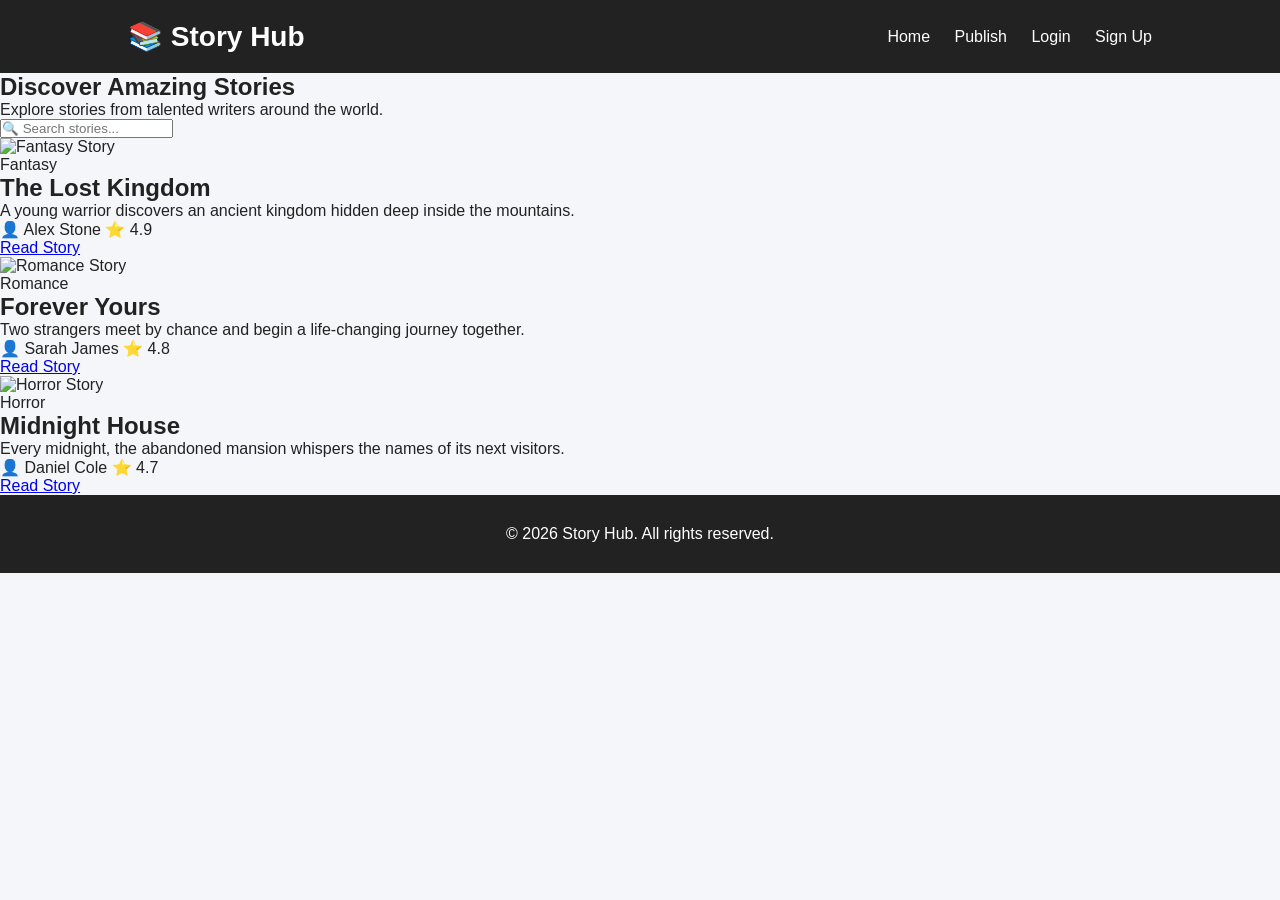
==== pages/read.html @ 15053173 "Create read.html" ====
<!DOCTYPE html>
<html lang="en">
<head>
    <meta charset="UTF-8">
    <meta name="viewport" content="width=device-width, initial-scale=1.0">
    <title>Browse Stories | Story Hub</title>
    <link rel="stylesheet" href="../style.css">
</head>
<body>

<header>
    <div class="logo">📚 Story Hub</div>

    <nav>
        <a href="../index.html">Home</a>
        <a href="publish.html">Publish</a>
        <a href="login.html">Login</a>
        <a href="signup.html">Sign Up</a>
    </nav>
</header>

<section class="browse-header">

    <h1>Discover Amazing Stories</h1>

    <p>Explore stories from talented writers around the world.</p>

    <input
        type="text"
        placeholder="🔍 Search stories..."
        class="search-box"
    >

</section>

<section class="story-grid">

    <div class="story-card">

        <img src="../images/fantasy.jpg" alt="Fantasy Story">

        <div class="story-content">

            <span class="genre">Fantasy</span>

            <h2>The Lost Kingdom</h2>

            <p>
                A young warrior discovers an ancient kingdom hidden deep inside the mountains.
            </p>

            <div class="story-info">
                <span>👤 Alex Stone</span>
                <span>⭐ 4.9</span>
            </div>

            <a href="story.html" class="read-btn">Read Story</a>

        </div>

    </div>

    <div class="story-card">

        <img src="../images/romance.jpg" alt="Romance Story">

        <div class="story-content">

            <span class="genre">Romance</span>

            <h2>Forever Yours</h2>

            <p>
                Two strangers meet by chance and begin a life-changing journey together.
            </p>

            <div class="story-info">
                <span>👤 Sarah James</span>
                <span>⭐ 4.8</span>
            </div>

            <a href="story.html" class="read-btn">Read Story</a>

        </div>

    </div>

    <div class="story-card">

        <img src="../images/horror.jpg" alt="Horror Story">

        <div class="story-content">

            <span class="genre">Horror</span>

            <h2>Midnight House</h2>

            <p>
                Every midnight, the abandoned mansion whispers the names of its next visitors.
            </p>

            <div class="story-info">
                <span>👤 Daniel Cole</span>
                <span>⭐ 4.7</span>
            </div>

            <a href="story.html" class="read-btn">Read Story</a>

        </div>

    </div>

</section>

<footer>
    <p>© 2026 Story Hub. All rights reserved.</p>
</footer>

</body>
</html>
---- style.css ----
*{
    margin:0;
    padding:0;
    box-sizing:border-box;
    font-family:Arial, Helvetica, sans-serif;
}

body{
    background:#f4f6f9;
    color:#222;
}

header{
    display:flex;
    justify-content:space-between;
    align-items:center;
    padding:20px 10%;
    background:#222;
}

.logo{
    color:#fff;
    font-size:28px;
    font-weight:bold;
}

nav a{
    color:white;
    text-decoration:none;
    margin-left:20px;
}

.btn{
    background:#4f46e5;
    padding:10px 18px;
    border-radius:8px;
}

.hero{
    text-align:center;
    padding:120px 20px;
    background:linear-gradient(135deg,#4f46e5,#7c3aed);
    color:white;
}

.hero h1{
    font-size:48px;
    margin-bottom:20px;
}

.hero p{
    font-size:20px;
    margin-bottom:30px;
}

.buttons a{
    text-decoration:none;
    padding:15px 25px;
    margin:10px;
    border-radius:8px;
}

.primary{
    background:white;
    color:#4f46e5;
}

.secondary{
    border:2px solid white;
    color:white;
}

.featured{
    width:90%;
    margin:60px auto;
}

.cards{
    display:grid;
    grid-template-columns:repeat(auto-fit,minmax(250px,1fr));
    gap:20px;
    margin-top:20px;
}

.card{
    background:white;
    padding:25px;
    border-radius:12px;
    box-shadow:0 10px 20px rgba(0,0,0,.1);
}
.form-container{
    display:flex;
    justify-content:center;
    align-items:center;
    min-height:80vh;
}

.login-box{
    width:400px;
    background:white;
    padding:40px;
    border-radius:15px;
    box-shadow:0 15px 30px rgba(0,0,0,.1);
}

.login-box h1{
    margin-bottom:10px;
    text-align:center;
}

.login-box p{
    text-align:center;
    margin-bottom:20px;
    color:#666;
}

.login-box input{
    width:100%;
    padding:15px;
    margin:10px 0;
    border:1px solid #ddd;
    border-radius:8px;
    font-size:16px;
}

.login-box button{
    width:100%;
    padding:15px;
    background:#4f46e5;
    color:white;
    border:none;
    border-radius:8px;
    cursor:pointer;
    font-size:16px;
    transition:.3s;
}

.login-box button:hover{
    background:#4338ca;
}

.login-box a{
    color:#4f46e5;
    text-decoration:none;
    font-weight:bold;
}

footer{
    text-align:center;
    padding:30px;
    background:#222;
    color:white;
}
.publish-page{
    width:90%;
    max-width:900px;
    margin:50px auto;
}

.publish-page h1{
    text-align:center;
    margin-bottom:10px;
    font-size:40px;
}

.publish-page p{
    text-align:center;
    color:#666;
    margin-bottom:35px;
}

.publish-form{
    background:#fff;
    padding:30px;
    border-radius:15px;
    box-shadow:0 10px 25px rgba(0,0,0,.1);
}

.publish-form label{
    display:block;
    margin-top:20px;
    margin-bottom:8px;
    font-weight:bold;
}

.publish-form input,
.publish-form select,
.publish-form textarea{
    width:100%;
    padding:14px;
    border:1px solid #ddd;
    border-radius:8px;
    font-size:16px;
}

.publish-form textarea{
    resize:vertical;
}

.publish-buttons{
    display:flex;
    justify-content:flex-end;
    gap:15px;
    margin-top:30px;
}

.draft-btn{
    background:#888;
    color:white;
    border:none;
    padding:14px 24px;
    border-radius:8px;
    cursor:pointer;
}

.publish-btn{
    background:#4f46e5;
    color:white;
    border:none;
    padding:14px 24px;
    border-radius:8px;
    cursor:pointer;
}

.publish-btn:hover{
    background:#4338ca;
}

.draft-btn:hover{
    background:#666;
}
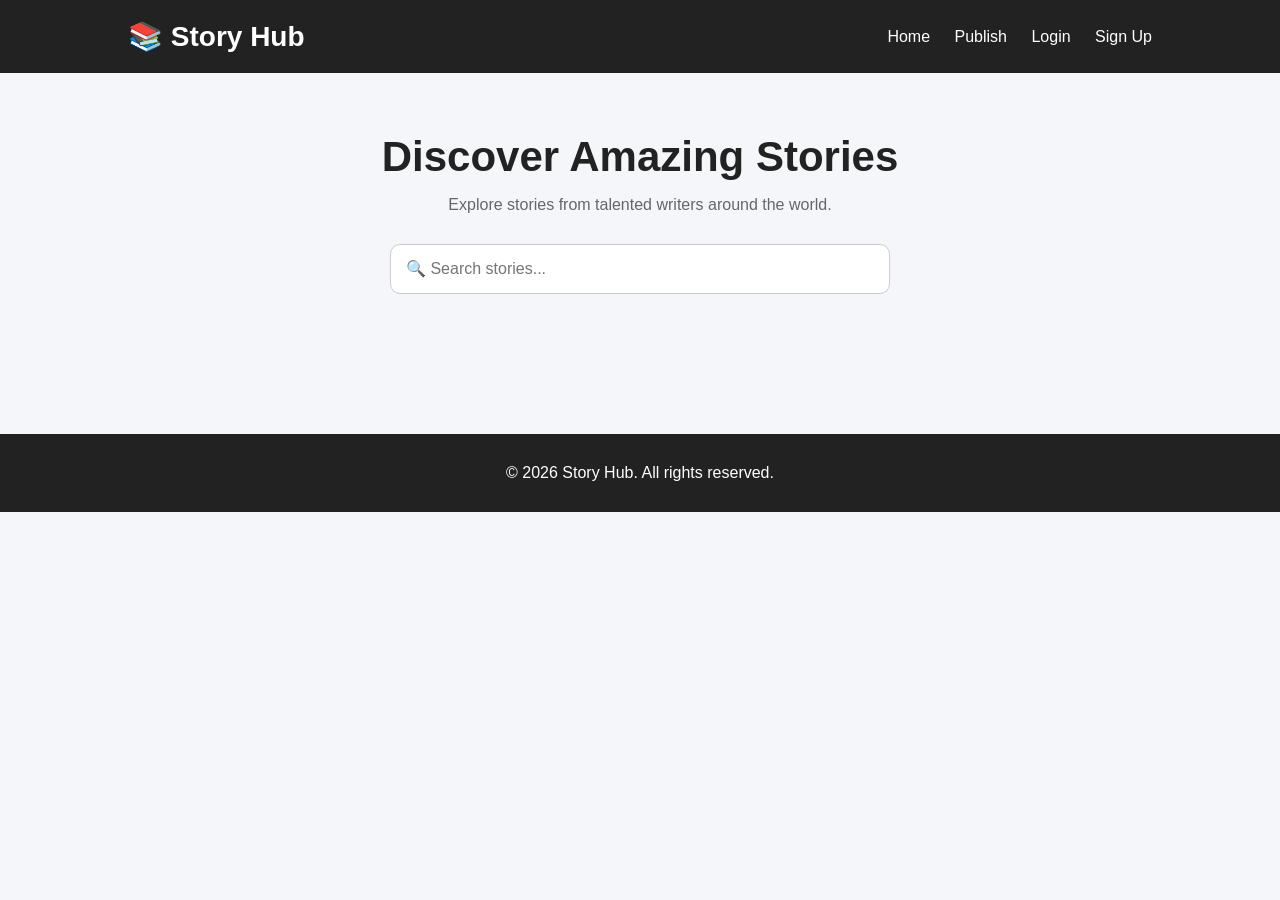
==== commit 397ca163: "Update read.html" ====
--- a/pages/read.html
+++ b/pages/read.html
@@ -33,82 +33,8 @@
 
 </section>
 
+<!-- Stories published by users will appear here automatically -->
 <section class="story-grid">
-
-    <div class="story-card">
-
-        <img src="../images/fantasy.jpg" alt="Fantasy Story">
-
-        <div class="story-content">
-
-            <span class="genre">Fantasy</span>
-
-            <h2>The Lost Kingdom</h2>
-
-            <p>
-                A young warrior discovers an ancient kingdom hidden deep inside the mountains.
-            </p>
-
-            <div class="story-info">
-                <span>👤 Alex Stone</span>
-                <span>⭐ 4.9</span>
-            </div>
-
-            <a href="story.html" class="read-btn">Read Story</a>
-
-        </div>
-
-    </div>
-
-    <div class="story-card">
-
-        <img src="../images/romance.jpg" alt="Romance Story">
-
-        <div class="story-content">
-
-            <span class="genre">Romance</span>
-
-            <h2>Forever Yours</h2>
-
-            <p>
-                Two strangers meet by chance and begin a life-changing journey together.
-            </p>
-
-            <div class="story-info">
-                <span>👤 Sarah James</span>
-                <span>⭐ 4.8</span>
-            </div>
-
-            <a href="story.html" class="read-btn">Read Story</a>
-
-        </div>
-
-    </div>
-
-    <div class="story-card">
-
-        <img src="../images/horror.jpg" alt="Horror Story">
-
-        <div class="story-content">
-
-            <span class="genre">Horror</span>
-
-            <h2>Midnight House</h2>
-
-            <p>
-                Every midnight, the abandoned mansion whispers the names of its next visitors.
-            </p>
-
-            <div class="story-info">
-                <span>👤 Daniel Cole</span>
-                <span>⭐ 4.7</span>
-            </div>
-
-            <a href="story.html" class="read-btn">Read Story</a>
-
-        </div>
-
-    </div>
 
 </section>
 
@@ -116,5 +42,8 @@
     <p>© 2026 Story Hub. All rights reserved.</p>
 </footer>
 
+<script src="../script.js"></script>
+
 </body>
 </html>
+</html>
--- a/style.css
+++ b/style.css
@@ -229,3 +229,293 @@
 .draft-btn:hover{
     background:#666;
 }
+.browse-header{
+    text-align:center;
+    padding:60px 20px;
+}
+
+.browse-header h1{
+    font-size:42px;
+    margin-bottom:15px;
+}
+
+.browse-header p{
+    color:#666;
+    margin-bottom:30px;
+}
+
+.search-box{
+    width:80%;
+    max-width:500px;
+    padding:15px;
+    border:1px solid #ccc;
+    border-radius:10px;
+    font-size:16px;
+}
+
+.story-grid{
+    width:90%;
+    margin:40px auto;
+    display:grid;
+    grid-template-columns:repeat(auto-fit,minmax(320px,1fr));
+    gap:30px;
+}
+
+.story-card{
+    background:#fff;
+    border-radius:15px;
+    overflow:hidden;
+    box-shadow:0 10px 20px rgba(0,0,0,.1);
+    transition:.3s;
+}
+
+.story-card:hover{
+    transform:translateY(-8px);
+}
+
+.story-card img{
+    width:100%;
+    height:220px;
+    object-fit:cover;
+}
+
+.story-content{
+    padding:20px;
+}
+
+.genre{
+    display:inline-block;
+    background:#4f46e5;
+    color:white;
+    padding:5px 12px;
+    border-radius:20px;
+    font-size:14px;
+    margin-bottom:12px;
+}
+
+.story-content h2{
+    margin-bottom:12px;
+}
+
+.story-content p{
+    color:#555;
+    margin-bottom:20px;
+}
+
+.story-info{
+    display:flex;
+    justify-content:space-between;
+    margin-bottom:20px;
+    color:#777;
+}
+
+.read-btn{
+    display:block;
+    text-align:center;
+    background:#4f46e5;
+    color:white;
+    text-decoration:none;
+    padding:12px;
+    border-radius:8px;
+}
+
+.read-btn:hover{
+    background:#4338ca;
+}
+.story-banner{
+    width:90%;
+    max-width:1200px;
+    margin:40px auto;
+    display:flex;
+    gap:30px;
+    flex-wrap:wrap;
+}
+
+.story-banner img{
+    width:320px;
+    border-radius:15px;
+}
+
+.banner-info{
+    flex:1;
+}
+
+.banner-info h1{
+    font-size:42px;
+    margin-bottom:15px;
+}
+
+.author{
+    color:#666;
+    margin-bottom:20px;
+}
+
+.story-stats{
+    display:flex;
+    gap:20px;
+    flex-wrap:wrap;
+    margin-bottom:25px;
+}
+
+.story-actions button{
+    padding:12px 20px;
+    margin-right:10px;
+    border:none;
+    border-radius:8px;
+    background:#4f46e5;
+    color:white;
+    cursor:pointer;
+}
+
+.story-reading{
+    width:90%;
+    max-width:900px;
+    margin:40px auto;
+    background:white;
+    padding:40px;
+    border-radius:15px;
+    box-shadow:0 10px 25px rgba(0,0,0,.1);
+}
+
+.story-reading p{
+    margin:25px 0;
+    line-height:1.9;
+    font-size:18px;
+}
+
+.chapter-buttons{
+    display:flex;
+    justify-content:space-between;
+    margin-top:40px;
+}
+
+.chapter-buttons button{
+    padding:12px 25px;
+    border:none;
+    background:#4f46e5;
+    color:white;
+    border-radius:8px;
+    cursor:pointer;
+}
+
+.comments{
+    width:90%;
+    max-width:900px;
+    margin:40px auto;
+}
+
+.comment{
+    background:white;
+    padding:20px;
+    margin-bottom:20px;
+    border-radius:10px;
+    box-shadow:0 5px 15px rgba(0,0,0,.08);
+}
+
+.comment h4{
+    margin-bottom:10px;
+}
+
+.comment-form textarea{
+    width:100%;
+    height:120px;
+    padding:15px;
+    border:1px solid #ccc;
+    border-radius:10px;
+    margin-bottom:15px;
+}
+
+.comment-form button{
+    padding:12px 25px;
+    border:none;
+    background:#4f46e5;
+    color:white;
+    border-radius:8px;
+    cursor:pointer;
+}
+.saved{
+    background:#16a34a !important;
+}
+.dashboard{
+    width:90%;
+    max-width:1200px;
+    margin:40px auto;
+}
+
+.dashboard h1{
+    margin-bottom:30px;
+}
+
+.stats{
+    display:grid;
+    grid-template-columns:repeat(auto-fit,minmax(220px,1fr));
+    gap:20px;
+    margin-bottom:40px;
+}
+
+.stat-card{
+    background:white;
+    padding:30px;
+    border-radius:15px;
+    text-align:center;
+    box-shadow:0 10px 20px rgba(0,0,0,.08);
+}
+
+.stat-card h2{
+    color:#4f46e5;
+    font-size:36px;
+}
+
+.dashboard-header{
+    display:flex;
+    justify-content:space-between;
+    align-items:center;
+    margin-bottom:20px;
+}
+
+.new-story-btn{
+    background:#4f46e5;
+    color:white;
+    text-decoration:none;
+    padding:12px 20px;
+    border-radius:8px;
+}
+
+table{
+    width:100%;
+    background:white;
+    border-collapse:collapse;
+    border-radius:12px;
+    overflow:hidden;
+    box-shadow:0 10px 20px rgba(0,0,0,.08);
+}
+
+th,
+td{
+    padding:18px;
+    border-bottom:1px solid #eee;
+    text-align:left;
+}
+
+th{
+    background:#4f46e5;
+    color:white;
+}
+
+td button{
+    border:none;
+    padding:8px 14px;
+    margin-right:8px;
+    border-radius:6px;
+    cursor:pointer;
+}
+
+td button:first-child{
+    background:#2563eb;
+    color:white;
+}
+
+td button:last-child{
+    background:#dc2626;
+    color:white;
+}
